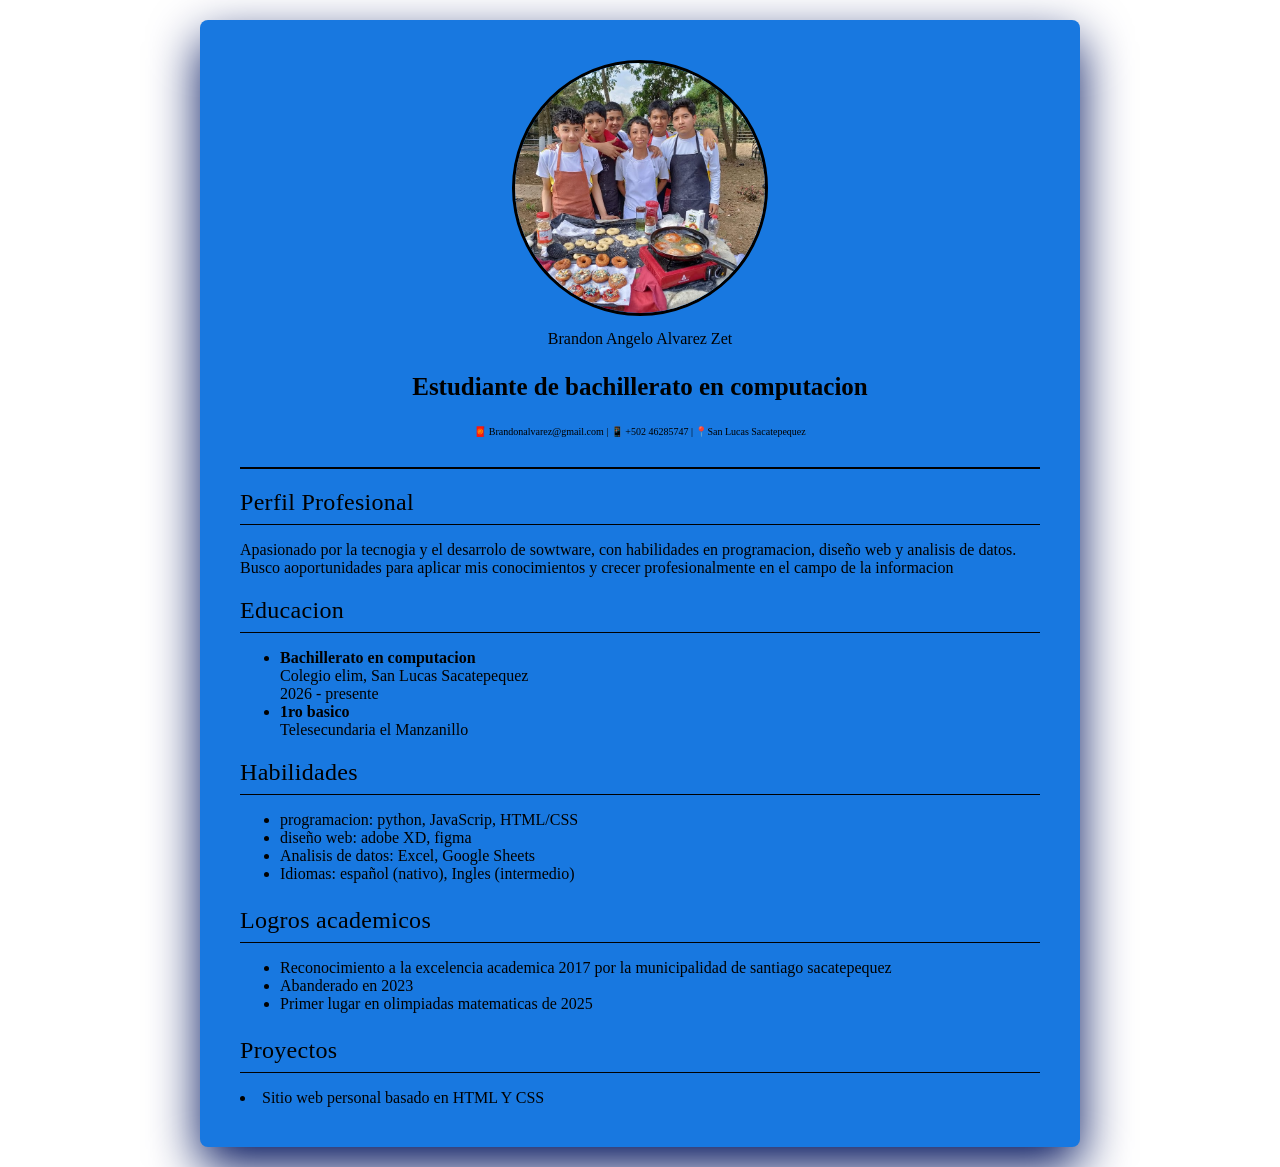
==== archivo_en_clase.html @ 6984cd8a "primer commit" ====
<!DOCTYPE html>
<html lang="en">
<head>
    <meta charset="UTF-8">
    <meta name="viewport" content="width=device-width, initial-scale=1.0">
    <title>curriculom vitae - Brandon </title>
    <link rel="stylesheet" href="styles.css"
</head>
<body>
   <div class="contenedor-cv">
    <header>
        <img src="img/IMG-20240314-WA0000.jpg" alt="fotografia Brandon" class="foto-de-perfil"
       
      
        <h1> Brandon Angelo Alvarez Zet</h1>
        <p class="profesion">Estudiante de bachillerato en computacion</p>
        <p class="contacto">🧧 Brandonalvarez@gmail.com | 📱 +502 46285747 | 📍San Lucas Sacatepequez</p>
    </header>

    <section>
    <h2>Perfil Profesional</h2>
    <p>Apasionado por la tecnogia y el desarrolo de sowtware,
        con habilidades en programacion, diseño web
        y analisis de datos.
        Busco aoportunidades para aplicar mis conocimientos 
        y crecer profesionalmente en el campo de la informacion
    </p>   
    </section>
    <section>
        <h2>Educacion</h2>
        <ul>
            <li>
                <strong>Bachillerato en computacion</strong><br>
                Colegio elim, San Lucas Sacatepequez<br>
                2026 - presente<br></li>
            <li>
                <strong>1ro basico</strong><br>
                Telesecundaria el Manzanillo
            </li>
        </ul>
    </section>
    <section>
        <h2>Habilidades</h2>
        <ul>
            <li>programacion: python, JavaScrip, HTML/CSS</li>
            <li>diseño web: adobe XD, figma </li>
            <li> Analisis de datos: Excel, Google Sheets</li>
            <li>Idiomas: español (nativo), Ingles (intermedio)</li>
        </ul>
    </section>
    <section>
        <h3>Logros academicos</h3>
        <ul>
            <li>Reconocimiento a la excelencia academica 2017 por la municipalidad de santiago sacatepequez</li>
            <li>Abanderado en 2023</li>
            <li>Primer lugar en olimpiadas matematicas de 2025</li>
        </ul>
    </section>
    <section>
        <h3>Proyectos</h3>
        <lu>
            <li>Sitio web personal basado en HTML Y CSS</li>
        </lu>
    </section>
   </div>
</body>
</html>
---- styles.css ----
body{
    font-family:"Times New Roman", Times, serif;
    background-color: rgb(255, 255, 255);
    margin: 0;
    padding: 20px;
}

.contenedor-cv {
    background-color: rgb(24, 120, 224);
    width:80%;
    max-width: 800px;
    margin:0 auto;
    padding:40px;
    box-shadow:0px 20px 50px rgb(2, 20, 94);
    border-radius:8px;

} 

header{text-align: center;
border-bottom: 2px solid rgb(0, 0, 0);
padding-bottom: 20px;
margin-bottom: 20px;
}

header h1 {
    color: black;
    margin: 0;
    font-size: 36px;
}
.profesion {
    font-size: 25px;
    color:black;
    font-weight: bold
}

.contacto {
    margin-top: 10px;
    font-size: 10px;
    color: black;
    font-weight: 300;
    letter-spacing: 0.3;
}

.foto-de-perfil {
    width: 250px;
    height: 250px;
    border-radius: 50%;         
    object-fit: cover;          
    border: 3px solid; 
    margin-bottom: 14px;
    display: block;
    margin-left: auto;          
    margin-right: auto;
}

section h2{
      font-family:  "Garamond", serif;
    font-size: 24px;
    color:black;      
    border-bottom: 1px solid;
    padding-bottom: 8px;
    margin-bottom: 16px;
    font-weight:700;
    letter-spacing: 0.3px;
}

section h2{
      font-family: "Garamond", serif;
    font-size: 24px;
    color:black;       
    border-bottom: 1px solid;
    padding-bottom: 8px;
    margin-bottom: 16px;
    font-weight: 300;
    letter-spacing: 0.3px;
}

section h3{
      font-family: "Garamond", serif;
    font-size: 24px;
    color:black;       
    border-bottom: 1px solid;
    padding-bottom: 8px;
    margin-bottom: 16px;
    font-weight: 300;
    letter-spacing: 0.3px;
}
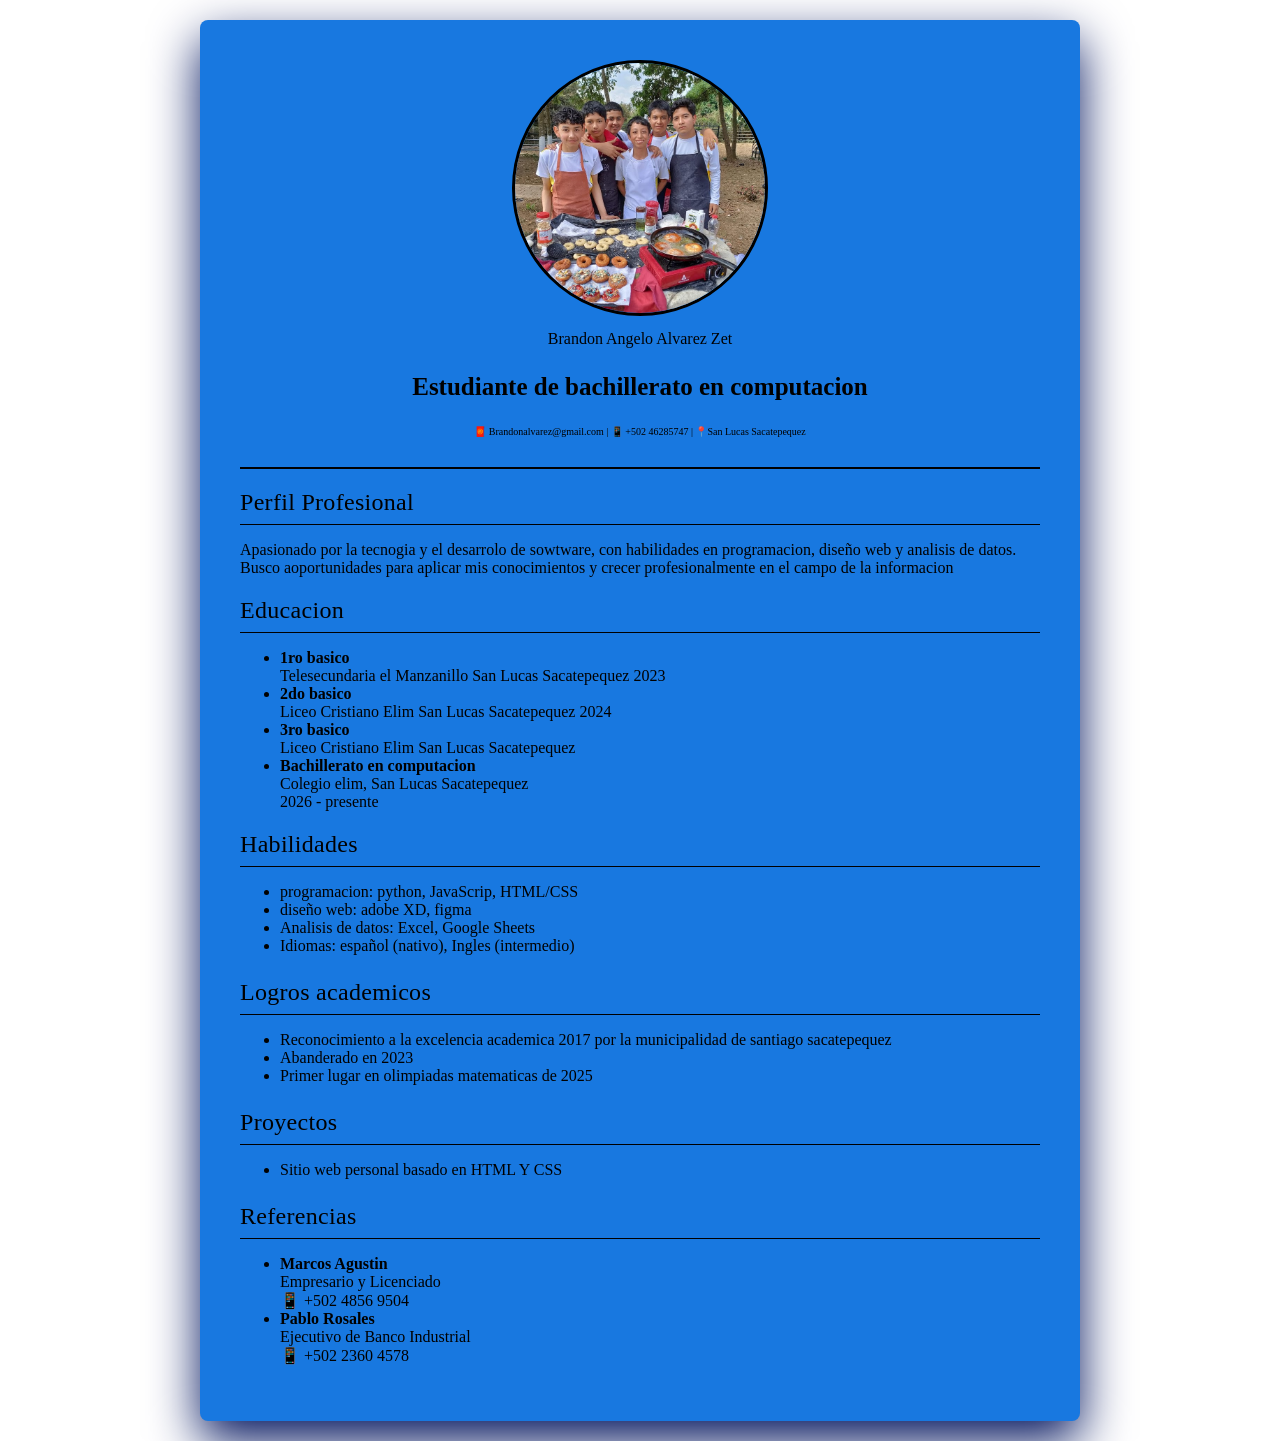
==== commit 0cdc9da1: "cambios finales al CV" ====
--- a/archivo_en_clase.html
+++ b/archivo_en_clase.html
@@ -30,13 +30,18 @@
         <h2>Educacion</h2>
         <ul>
             <li>
+                <strong>1ro basico</strong><br>
+                Telesecundaria el Manzanillo San Lucas Sacatepequez 2023
+            </li>
+            <li><strong>2do basico</strong><br>
+                Liceo Cristiano Elim San Lucas Sacatepequez 2024
+            </li>
+           <li><strong>3ro basico</strong><br>
+            Liceo Cristiano Elim San Lucas Sacatepequez</li>
+            <li>
                 <strong>Bachillerato en computacion</strong><br>
                 Colegio elim, San Lucas Sacatepequez<br>
                 2026 - presente<br></li>
-            <li>
-                <strong>1ro basico</strong><br>
-                Telesecundaria el Manzanillo
-            </li>
         </ul>
     </section>
     <section>
@@ -58,9 +63,22 @@
     </section>
     <section>
         <h3>Proyectos</h3>
-        <lu>
+        <ul>
             <li>Sitio web personal basado en HTML Y CSS</li>
-        </lu>
+        </ul>
+    </section>
+    <section>
+        <h3>Referencias</h3>
+        <ul>
+            <li><Strong>Marcos Agustin</Strong><br>
+            Empresario y Licenciado<br>
+             📱 +502 4856 9504
+        </li>
+        <li><strong>Pablo Rosales</strong><br>
+            Ejecutivo de Banco Industrial<br>
+             📱 +502 2360 4578
+        </li>
+        </ul>
     </section>
    </div>
 </body>
